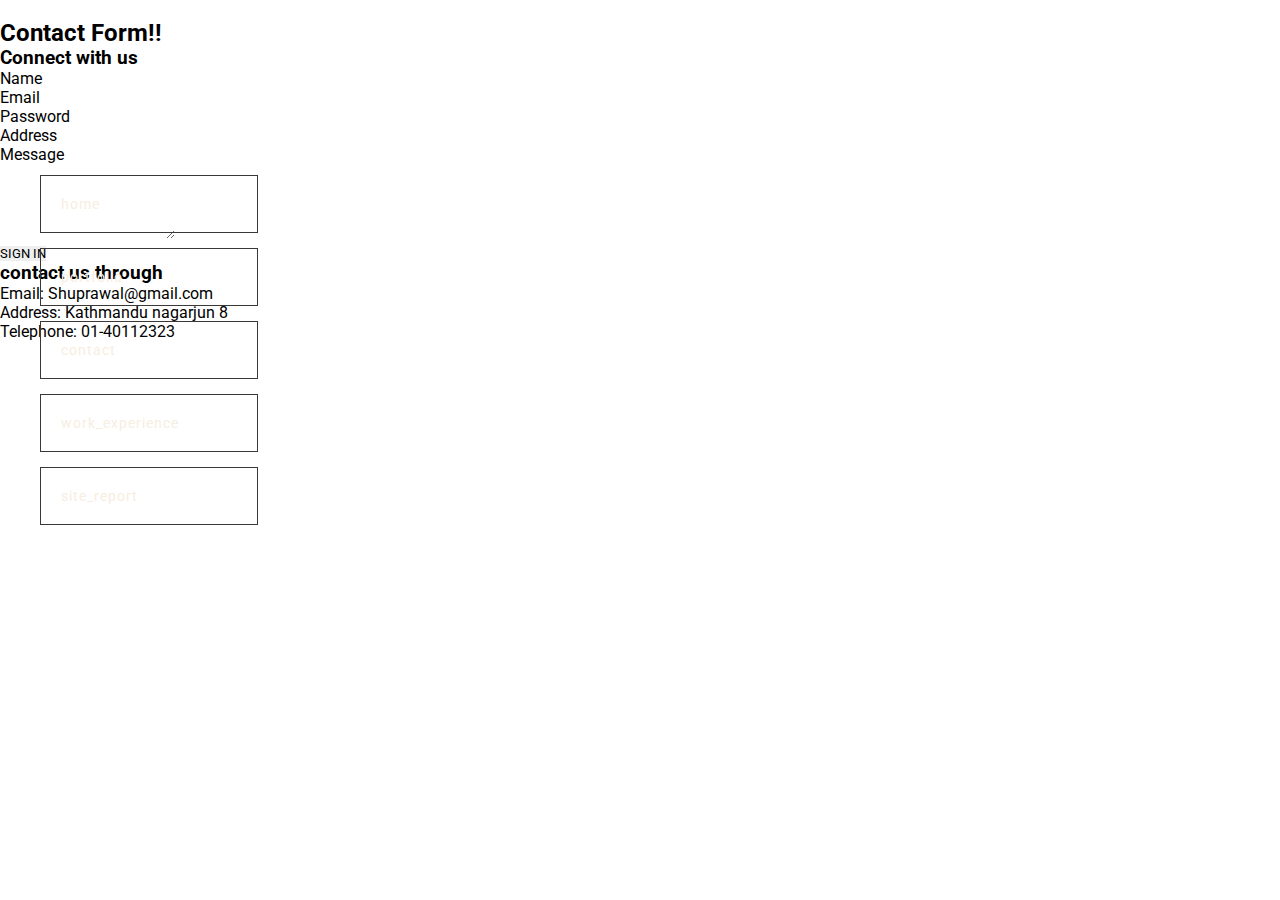
==== contact.html @ 45b8be06 "contact.html" ====
<!DOCTYPE html>
<html lang="en">
<head>
    
    <title>contact</title>
    
    <link rel="stylesheet" href="./index.css">
    <link rel="stylesheet" href="./contact.css">
    <link href="https://fonts.googleapis.com/css2?family=Roboto:wght@300;400;700&display=swap" rel="stylesheet">
   
</head>
<body>
    <img src="./bag-contract.jpg" alt="">
<div class="intp">
    <input type="checkbox" id="toggle"> 
<div class="nav">   
    <label class="nr-tr" for="toggle"> 
        <span class="bar"></span>
        <span class="bar"></span>
        <span class="bar"></span>
    </label>       
   
    <div class="main">
        <div class="menu">
            <ul>
                <li><a href="./index.html">home</a></li>
                <li><a href="./portfolio.html">portfolio</a></li>
                <li><a href="./contact.html">contact</a></li>
                <li><a href="./workexperience.html">work_experience</a></li>
                <li><a href="./sitereport.html">site_report</a></li>
            </ul>
        </div >    
        
    </div>
 </div>
</div>
    
    <div class="bo1x-">
        <h2>Contact <span>Form!!</span> <br></h2>
        <div class="contact">
            <div class="leftside">
                <h3>Connect with us</h3>
                <form>
                    <ul >
                        <li class="data"> <label>Name</label>
                         <input type="text">   
                        </li>
                    
                        <li class="data"> <label>Email</label>
                         <input type="email">   
                        </li>
                    </ul>
                    <ul>
                        <li class="data"> <label>Password</label>
                         <input type="password">   
                        </li>
                    
                        <li class="data"> <label>Address</label>
                         <input type="text">   
                        </li>
                        
                    </ul>
                    <li>
                        <label>Message</label><br>
                        <textarea class="area" rows="5px"></textarea>
                    </li>
                    <button type="submit">SIGN IN</button>
                </form>
            </div>
            <div class="rightside">
                <h3>contact us through</h3>
                    <ul>
                        <li><a>Email: Shuprawal@gmail.com</a></li>
                        <li><a> Address: Kathmandu nagarjun 8</a></li>
                        <li><a>Telephone: 01-40112323</a></li>
                        
                    </ul>
    
            </div>
        </div>
    </div>
</body>
</html>
---- index.css ----
*{
    padding: 0px;
    margin: 0px;
    font-family: 'Roboto', sans-serif;
    outline: 0;
    border: 0;
    cursor: pointer;
}  


body .bag{
    overflow-x: hidden;
    overflow-y: hidden;
    
}
.body1- img{
    position: absolute;
    top: 0;
    height: 160px;
    width: 120px;
}
body .fox{
    height: 100vh;
    width: 100%;   
}
.nav1- .tom{
    position: absolute;
    top: 0;
    height: 160px;
    width: 100%;
}
.logo{
    position:absolute;
    top: 15px;
    padding-left: 30px;
   padding-top: 70px;
   
}
.logo img{
   position:absolute;
   top: 8px;
   height: 100px;
   width: 100px;
}
.logo h1{
    margin-top: 35px;
    color: #f3f7f4;
}
.logo h1 span{
    color: #4cea83;
} 

.menu ul{
    list-style: none;
    padding-top: 20px;
}


.menu{
    top: 0;
    width: 17%;
    background-color: linear-gradient(to top, rgba(0,0,0,0.8)50%,rgba(0,0,0,0.8)50%);
    padding-top: 140px;
    left: 40px;
    position: absolute;
}

.menu ul{
    list-style: none;
    padding-top: 20px;
}
 .menu ul li a{

    text-decoration: none;
    color: rgb(247, 237, 224);
    font-size: 14px;
    letter-spacing: 1px ;
    margin-top: 15px;
    text-align: center;
    display:list-item;
    padding: 20px;
    border: 1px solid rgb(59, 56, 56);
    transition: 0.4s ease-in-out;
    padding-right: 180px;
}
.menu ul li a:hover{
    background-color: rgb(249, 13, 13);
    letter-spacing:2px;
    font-weight: bolder;
    text-transform: uppercase;
    color: #11151f;
}

.body1- h2{
    font-family: 'Courier New', Courier, monospace;
    font-size: 35px;
    padding-left: 40px;
    margin-top: 150px;
    margin-left: 350px;
    padding: 20px;
    color: rgb(198, 224, 241);
    text-align: end;
    padding-right: 10px;
    position: absolute;
    top: 0;
    right: 100px;

}
.body1- h2 span{
    
    color: rgb(74, 227, 227);
    font-size: 90px;
    font-family: 'Algerian';
    animation: clr1- 13s ease-in normal both;
}
.body1- p{
    font-style: normal;
    font-size: 30px;
    color: #a6d4b6;
    font-family: 'Times New Roman', Times, serif;
    animation: tr1- 3s ease-in-out 0.5s 1 normal both;
    position: absolute;
    top: 70%;
}
 

@keyframes   tr1-{
    from {
        transform: translateX(300px);
    }
    to{
        transform:translateX(740px);
    }
}
@keyframes clr1-{
    0%{}
    30%{
        color: white;
    }
    60%{
        color: rgb(227, 130, 130);
    }
    90%{
        color: #3b57e3;
    }
    100%{}
}
 
@media (max-width: 840px) {
    .nav1- .tom{
        position: absolute;
        top: 0;
        height: 150px;
        width: 100%;
    }
    .logo{
        position:absolute;
        top: 15px;
        padding-left: 30px;
       padding-top: 70px;
       
    }
    .logo img{
       position:absolute;
       top: 15px;
       height: 70px;
       width: 70px;
    }
    .logo h1{
        margin-top: 10px;
        color: #f3f7f4;
        font-size: 16px;
        
    }
    .logo h1 span{
        color: #4cea83;
    }    
    .menu ul{
        list-style: none;
        padding-top: 10px;
        margin-left: -28px;
    }
     .menu ul li a{
    
        text-decoration: none;
        color: rgb(247, 237, 224);
        font-size: 14px;
        margin-top: 15px;
        display:list-item;
        padding: 20px;
        margin-left: -10px;
        border: 1px solid rgb(59, 56, 56);
        transition: 0.4s ease-in-out;
        padding-right: 150px;
    }
    .menu ul li a:hover{
        background-color: rgb(249, 13, 13);
                  
        
        text-transform: uppercase;
        color: #11151f;
    }
    
    .body1- h2{
        font-family: 'Courier New', Courier, monospace;
        font-size: 30px;
        padding-left: 40px;
        margin-top: 150px;
        margin-left: 350px;
        padding: 20px;
        color: rgb(198, 224, 241);
        text-align: end;
        padding-right: 10px;
        position: absolute;
        top: 0;
        right: 100px;
    
    }
    .body1- h2 span{
        
        color: rgb(74, 227, 227);
        font-size: 70px;
        font-family: 'Algerian';
        animation: clr1- 13s ease-in normal both;
    }
    .body1- p{
        font-style: normal;
        font-size: 30px;
        color: #a6d4b6;
        font-family: 'Times New Roman', Times, serif;
        animation: tr1- 3s ease-in-out 0.5s 1 normal both;
        position: absolute;
        top: 70%;
    }
       

}


@media (max-width: 675px) {
    body .bag{
        overflow-x: hidden;
        overflow-y: hidden;    
    }
    .menu ul {
        display: grid;
        position: absolute;
        border: none;
        width: 350px;
        background: #20293e;
        top: 170px;
        border: 1px solid #4cea83;
        transform: translateX(-200%);
        z-index: 10;
        transition: .2s;
        height: 60vh;   
    }
    .menu ul li {
        padding-left: 15px;
        
    }
    .menu ul li a{
        border: none;
        font-size: 13px;
    letter-spacing: 0px ;
    padding-right: 0px;
    padding: 10px;
    margin: 5px;
    
    }
    .menu ul li a:hover{
        background-color: rgb(249, 13, 13);
        letter-spacing:2px;
        font-weight: bolder;
        text-transform: uppercase;
        color: #033012;
    }
    .body1- h2{
        font-family: 'Courier New', Courier, monospace;
        font-size: 20px;
        padding-left: 20px;
        margin-top: 100px;
        margin-left: 300px;
        padding: 10px;
        color: rgb(198, 224, 241);
        text-align: end;
        padding-right: 10px;
        position: absolute;
        top: 0;
        right: 50px;
    
    }

    .nav .nr-tr {
        display: grid !important;

    }
    .body1- h2 span{
    
        color: rgb(74, 227, 227);
        font-size: 60px;
        font-family: 'Algerian';
        animation: clr1- 13s ease-in normal both;
    }
    .nav1- .tom{
        position: absolute;
        top: 0;
        height: 110px;
        width: 100%;
    }

    .logo{
        position:absolute;
        top: 15px;
        padding-left: 30px;
       padding-top: 70px;
       
    }
    .logo img{
       position:absolute;
       top: 10px;
       height: 50px;
       width: 50px;
    }
    .logo h1{
        margin-top: 0px;
        color: #f3f7f4;
        font-size: 16px;
        
    }
    .logo h1 span{
        color: #4cea83;
    } 
    
}

.nav .nr-tr {
    display: none;
    height: min-content;
    margin: 18px -10px 0 0;
    cursor: pointer;
    position: absolute;
    top: 20%;
    left: 20px;
    z-index: 10;
}

.nav .nr-tr .bar {
    width: 34px;
    height: 6px;   
    margin-bottom: 8px;   
    background:#4cea83;
    
    border-radius: 10%;
    transition: .2s;
    z-index: 10;
}

.intp input {
    display: none;     
}

.intp input:checked ~ .nav .nr-tr {
    margin-top: 35px;
}
.intp input:checked ~ .nav ul {
    transform: translateY(0);
}


.intp input:checked ~ .nav .nr-tr .bar:nth-child(2) {
    display: none;
}
.intp input:checked ~ .nav .nr-tr .bar:nth-child(1) {
    position: absolute;
    transform: rotate(45deg);
}

.intp input:checked ~ .nav .nr-tr .bar:nth-child(3) {
    transform: rotate(-45deg);
}
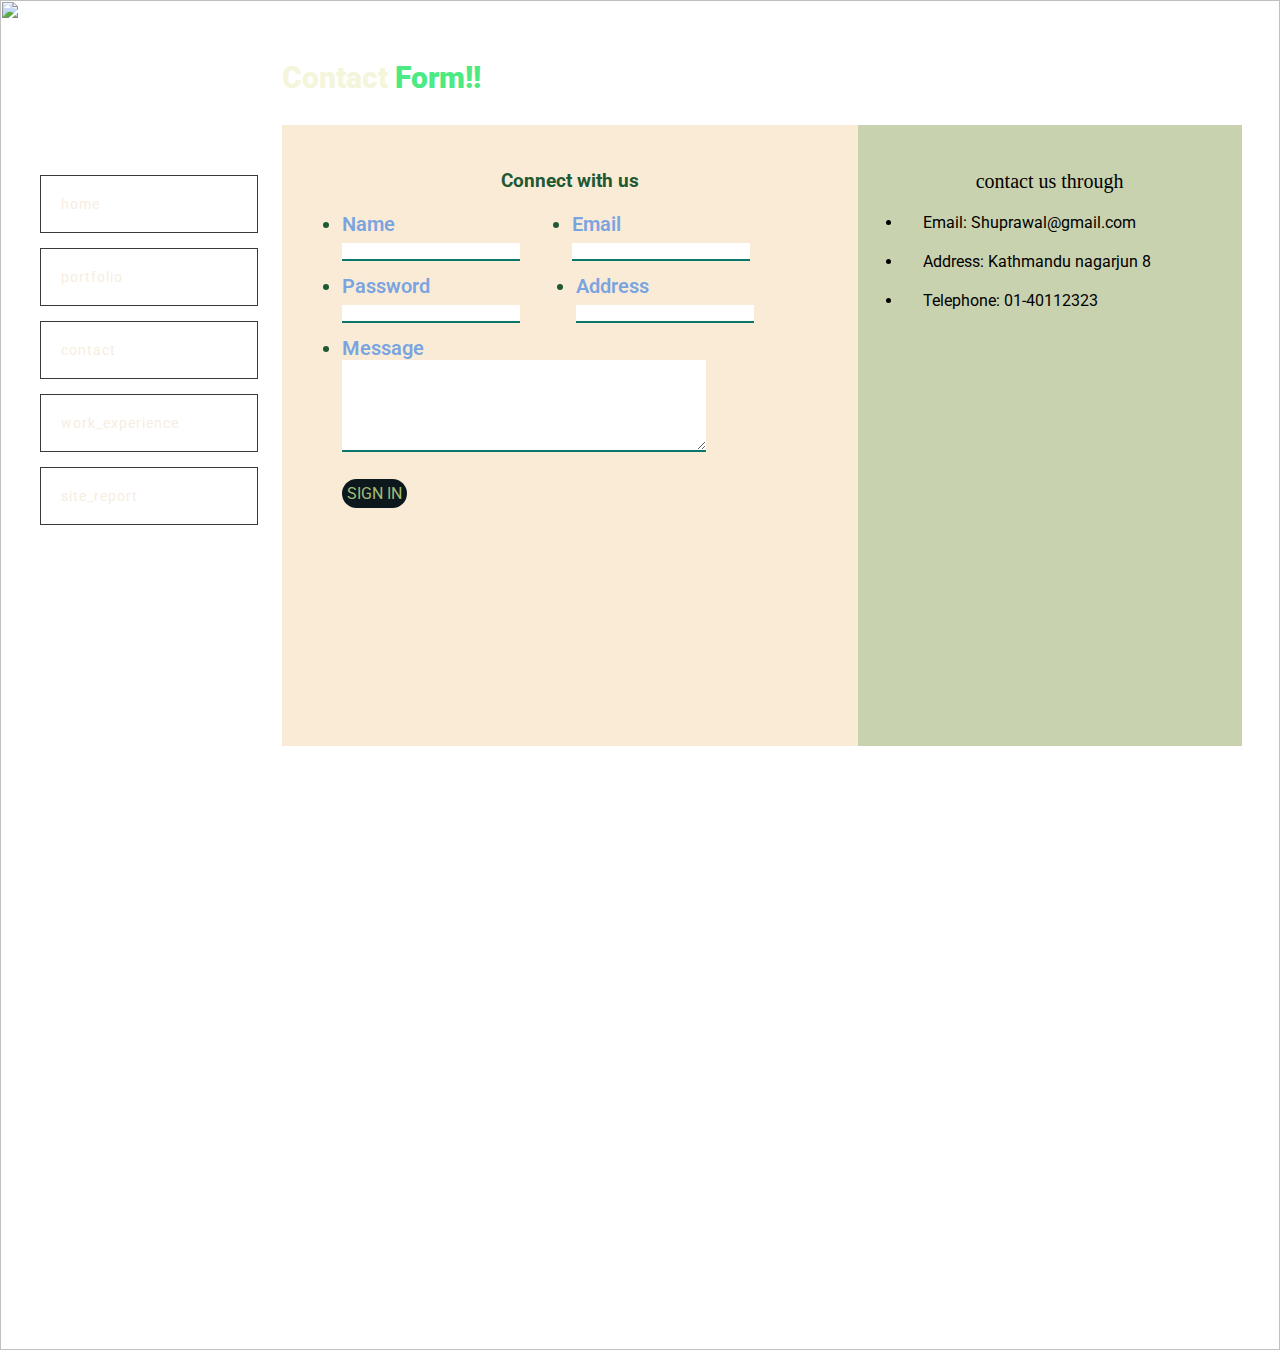
==== commit dcbaaa4f: "contact" ====
--- a/contact.html
+++ b/contact.html
@@ -1,75 +1,92 @@
 <!DOCTYPE html>
-<html lang="en">
+
 <head>
     
-    <title>contact</title>
+    <title>Contact</title>
     
-    <link rel="stylesheet" href="./index.css">
-    <link rel="stylesheet" href="./contact.css">
+    <!--linking with style.css-->
+    <link rel="stylesheet" href="./style.css">
+    <!--linking wit google fonts-->
     <link href="https://fonts.googleapis.com/css2?family=Roboto:wght@300;400;700&display=swap" rel="stylesheet">
    
 </head>
 <body>
-    <img src="./bag-contract.jpg" alt="">
+    <div class="bcg">
+      <!--inserting baground image-->
+        <img src="./bag-contract.jpg" alt="">
+    </div>
+<!--start to create hamburger icon-->
 <div class="intp">
+    <!--Designing the icon for hamburger-->
     <input type="checkbox" id="toggle"> 
-<div class="nav">   
-    <label class="nr-tr" for="toggle"> 
-        <span class="bar"></span>
-        <span class="bar"></span>
-        <span class="bar"></span>
-    </label>       
-   
-    <div class="main">
-        <div class="menu">
-            <ul>
-                <li><a href="./index.html">home</a></li>
-                <li><a href="./portfolio.html">portfolio</a></li>
-                <li><a href="./contact.html">contact</a></li>
-                <li><a href="./workexperience.html">work_experience</a></li>
-                <li><a href="./sitereport.html">site_report</a></li>
-            </ul>
-        </div >    
-        
+    <!--creating three lines-->
+    <div class="nav1-">   
+        <label class="nr-tr" for="toggle">
+            <!--first one--> 
+            <span class="bar"></span>
+            <!--second one-->
+            <span class="bar"></span>
+            <!--third one-->
+            <span class="bar"></span>
+        </label>       
+    
+         <!--designing navbar-->
+<div class="main">
+    <div class="menu">
+        <ul><!--designing icons for navbar-->
+                    <li><a href="./index.html">home</a></li>
+                    <li><a href="./portfolio.html">portfolio</a></li>
+                    <li><a href="./contact.html">contact</a></li>
+                    <li><a href="./workexperience.html">work_experience</a></li>
+                    <li><a href="./sitereport.html">site_report</a></li>
+                </ul>
+            </div >    
+            
+        </div>
     </div>
- </div>
 </div>
-    
+
+</div>    
     <div class="bo1x-">
+        <!--headding-->
         <h2>Contact <span>Form!!</span> <br></h2>
-        <div class="contact">
-            <div class="leftside">
+        <div class="contac1t-">
+            <div class="leftsi1de-">
                 <h3>Connect with us</h3>
+                <!--signup form-->
                 <form>
-                    <ul >
-                        <li class="data"> <label>Name</label>
+                    <ul class="fr1m">
+                        <li class="data"> <!--box to insert name--><label>Name</label>
                          <input type="text">   
                         </li>
                     
-                        <li class="data"> <label>Email</label>
+                        <li class="data"><!--inserting email--> <label>Email</label>
                          <input type="email">   
                         </li>
                     </ul>
-                    <ul>
-                        <li class="data"> <label>Password</label>
+                    <ul class="fr1m">
+                        <li class="data"> <!--inserting password--><label>Password</label>
                          <input type="password">   
                         </li>
                     
-                        <li class="data"> <label>Address</label>
+                        <li class="data"><!--table for address--> <label>Address</label>
                          <input type="text">   
                         </li>
                         
                     </ul>
-                    <li>
+                    <ul><li>
                         <label>Message</label><br>
-                        <textarea class="area" rows="5px"></textarea>
-                    </li>
+                        <!--message box-->
+                        <textarea class="area" rows="6"></textarea>
+                    </li></ul>
+                    <!--submit button-->
                     <button type="submit">SIGN IN</button>
                 </form>
             </div>
-            <div class="rightside">
+            <!--column of rightside-->
+            <div class="rightsi1de-">
                 <h3>contact us through</h3>
-                    <ul>
+                    <ul> <!--designer's information-->
                         <li><a>Email: Shuprawal@gmail.com</a></li>
                         <li><a> Address: Kathmandu nagarjun 8</a></li>
                         <li><a>Telephone: 01-40112323</a></li>
--- a/style.css
+++ b/style.css
@@ -0,0 +1,1114 @@
+/*CSS of index.html */
+*{
+    padding: 0px;
+    margin: 0px;
+    font-family: 'Roboto', sans-serif;
+    outline: 0;
+    border: 0;
+    cursor: pointer;
+}  
+/* hiding overflow from baground*/
+ .bag{
+    overflow-x: hidden;
+    overflow-y: hidden;
+    
+}
+/* inserting image */
+.body1- img{
+    position: absolute;
+    top: 0;
+    height: 160px;
+    width: 120px;
+}
+body .fox{
+    /* image for bacground*/
+    height: 100vh;
+    width: 100%;   
+}
+.nav1- .tom{
+    position: absolute;
+    top: 0;
+    height: 160px;
+    width: 100%;
+}
+.logo{
+    /* making logo*/
+    position: absolute;
+    top: 15px;
+    padding-left: 30px;
+   padding-top: 70px;
+   
+}
+.logo img{
+    /*inserting image for logo */
+   position:absolute;
+   top: 8px;
+   height: 100px;
+   width: 100px;
+}
+.logo h1{
+    margin-top: 35px;
+    color: #f3f7f4;
+}
+.logo h1 span{
+    /*changing color of fonts in logo */
+    color: #4cea83;
+} 
+/*creating navbar*/
+.menu{
+    top: 0;
+    width: 17%;
+    padding-top: 140px;
+    left: 40px;
+    position: absolute;
+    z-index: 9;
+}
+
+.menu ul{   
+    /*listing in navbar*/
+    list-style: none;
+    padding-top: 20px;
+    list-style: none;
+    padding-top: 20px;
+}
+ .menu ul li a{
+/*designing icons in navbar*/
+    text-decoration: none;
+    color: rgb(247, 237, 224);
+    font-size: 14px;
+    letter-spacing: 1px ;
+    margin-top: 15px;
+    text-align: center;
+    display:list-item;
+    padding: 20px;
+    border: 1px solid rgb(59, 56, 56);
+    transition: 0.4s ease-in-out;
+    padding-right: 180px;
+}
+.menu ul li a:hover{
+    /* creating hover effect in navbar*/
+    background-color: rgb(249, 13, 13);
+    letter-spacing:2px;
+    font-weight: bolder;
+    text-transform: uppercase;
+    color: #11151f;
+}
+
+.body1- h2{
+    /*creating body*/
+    font-family: 'Courier New', Courier, monospace;
+    font-size: 35px;
+    padding-left: 40px;
+    margin-top: 150px;
+    margin-left: 350px;
+    padding: 20px;
+    color: rgb(198, 224, 241);
+    text-align: end;
+    padding-right: 10px;
+    position: absolute;
+    top: 0;
+    right: 100px;
+
+}
+.body1- h2 span{
+    /*animation in body*/
+    color: rgb(74, 227, 227);
+    font-size: 90px;
+    font-family: 'Algerian';
+    animation: clr1- 13s ease-in normal both;
+}
+.body1- p{
+    font-style: normal;
+    font-size: 30px;
+    color: #a6d4b6;
+    font-family: 'Times New Roman', Times, serif;
+    animation: tr1- 3s ease-in-out 0.5s 1 normal both;
+    position: absolute;
+    top: 70%;
+    left: 65%;
+}
+ 
+
+
+
+@keyframes clr1-{
+/* tag for animation in body*/
+    0%{}
+    30%{
+        color: white;
+    }
+    60%{
+        color: rgb(227, 130, 130);
+    }
+    90%{
+        color: #3b57e3;
+    }
+    100%{}
+}
+ 
+@media (max-width: 840px) {
+    /*making webpage responsibe in width 840px*/
+    .nav1- .tom{
+        /*decreasing size of navbar*/
+        position: absolute;
+        top: 0;
+        height: 150px;
+        width: 100%;
+    }
+    .logo{
+        /*decreasing size of logo*/
+        position:absolute;
+        top: 15px;
+        padding-left: 30px;
+       padding-top: 70px;
+       
+    }
+    .logo img{
+       position:absolute;
+       top: 15px;
+       height: 70px;
+       width: 70px;
+    }
+    .logo h1{
+        margin-top: 10px;
+        color: #f3f7f4;
+        font-size: 16px;
+        
+    }
+    .logo h1 span{
+        color: #4cea83;
+    }    
+    .menu ul{
+        /*decreasing the space in navbar*/
+        list-style: none;
+        padding-top: 10px;
+        margin-left: -28px;
+    }
+     .menu ul li a{
+    /* decreasing the size of icon*/
+        text-decoration: none;
+        color: rgb(247, 237, 224);
+        font-size: 14px;
+        margin-top: 15px;
+        display:list-item;
+        padding: 20px;
+        margin-left: -10px;
+        border: 1px solid rgb(59, 56, 56);
+        transition: 0.4s ease-in-out;
+        padding-right: 150px;
+    }
+    .menu ul li a:hover{
+        background-color: rgb(249, 13, 13);
+        text-transform: uppercase;
+        color: #11151f;
+    }
+    
+    .body1- h2{
+        /*decreasing the size of body*/
+        font-family: 'Courier New', Courier, monospace;
+        font-size: 30px;
+        padding-left: 40px;
+        margin-top: 150px;
+        margin-left: 350px;
+        padding: 20px;
+        color: rgb(198, 224, 241);
+        text-align: end;
+        padding-right: 10px;
+        position: absolute;
+        top: 0;
+        right: 100px;
+    
+    }
+    .body1- h2 span{
+        
+        color: rgb(74, 227, 227);
+        font-size: 70px;
+        font-family: 'Algerian';
+        animation: clr1- 13s ease-in normal both;
+    }
+    .body1- p{
+        font-style: normal;
+        font-size: 30px;
+        color: #a6d4b6;
+        font-family: 'Times New Roman', Times, serif;
+        animation: tr1- 3s ease-in-out 0.5s 1 normal both;
+        position: absolute;
+        top: 70%;
+    }
+       
+
+}
+
+
+@media (max-width: 675px) {
+    /*making website resonsive for max width 675px*/
+    body .bag{
+        overflow-x: hidden;
+        overflow-y: hidden;    
+    }
+    .menu ul {
+        /*listing item according to hamburger*/
+        display: grid;
+        position: absolute;
+        border: none;
+        width: 350px;
+        background: #20293e;/*bacground of icons*/
+        top: 170px;
+        border: 1px solid #4cea83;/*designing border*/
+        transform: translateX(-200%);
+        z-index: 10;
+        transition: .2s;/*transiction time*/
+        height: 60vh;   
+    }
+    .menu ul li {
+        padding-left: 15px;
+        /*decreasing the padding*/
+    }
+    .menu ul li a{
+        border: none;
+        font-size: 13px;/*decreasing the size of fonts*/
+        letter-spacing: 0px;
+        padding-right: 0px;
+        /*removing letter space and padding right*/
+        padding: 10px;
+        margin: 5px;
+    
+    }
+    .menu ul li a:hover{
+        background-color: rgb(249, 13, 13);
+        letter-spacing:2px;
+        font-weight: bolder;
+        text-transform: uppercase;
+        color: #033012;
+    }
+    .body1- h2{
+        font-family: 'Courier New', Courier, monospace;
+        font-size: 20px;
+        padding-left: 20px;
+        margin-top: 100px;
+        margin-left: 300px;
+        padding: 10px;
+        color: rgb(198, 224, 241);
+        text-align: end;
+        padding-right: 10px;
+        position: absolute;
+        top: 0;
+        right: 50px;
+    
+    }
+
+    .nav1- .nr-tr {
+        /*showing hamburger*/
+        display: grid !important;
+
+    }
+    .body1- h2 span{
+    
+        color: rgb(74, 227, 227);
+        font-size: 60px;
+        font-family: 'Algerian';
+        animation: clr1- 13s ease-in normal both;
+    }
+    .nav1- .tom{
+        position: absolute;
+        top: 0;
+        height: 110px;
+        width: 100%;
+    }
+
+    .logo{
+        position:absolute;
+        top: 15px;
+        padding-left: 30px;
+       padding-top: 70px;
+       
+    }
+    .logo img{
+       position:absolute;
+       top: 10px;
+       height: 50px;
+       width: 50px;
+    }
+    .logo h1{
+        margin-top: 0px;
+        color: #f3f7f4;
+        font-size: 16px;
+        
+    }
+    .logo h1 span{
+        color: #4cea83;
+    } 
+    
+}
+
+.nav1- .nr-tr {
+    /*designing hamburger*/
+    display: none;
+    height: min-content;
+    margin: 18px -10px 0 0;/*creating margin*/
+    cursor: pointer;
+    position: absolute;
+    top: 20%;/*Positioning the hamburger*/
+    left: 20px;
+    z-index: 10;
+}
+
+.nav1- .nr-tr .bar {
+    width: 34px;
+    height: 6px;/*designing hambuger's size*/   
+    margin-bottom: 8px;   
+    background:#4cea83;    
+    border-radius: 10%;
+    transition: .2s;/*animation in hamburger*/
+    z-index: 10;
+}
+
+.intp input {
+    /*hiding hamburger in normal display*/
+    display: none;     
+}
+
+.intp input:checked ~ .nav1- .nr-tr {
+    /*margin in top*/
+    margin-top: 35px;
+}
+.intp input:checked ~ .nav1- ul {
+    transform: translateY(0);
+}
+
+
+.intp input:checked ~ .nav1- .nr-tr .bar:nth-child(2) {
+    /*making animation of hamburger i*/
+    display: none;
+}
+.intp input:checked ~ .nav1- .nr-tr .bar:nth-child(1) {
+    /*rotating the line of hamburger in 45 degree*/
+    position: absolute;
+    transform: rotate(45deg);
+}
+
+.intp input:checked ~ .nav1- .nr-tr .bar:nth-child(3) {
+    /*rotating the line of hamburger in -45degree*/
+    transform: rotate(-45deg);
+}
+
+/*contact*/
+
+
+.bcg img{
+    height: 150vh;
+    width: 100%;
+}
+
+.bo1x-{
+    /* positioning the page*/
+    position: absolute;
+    top: 0%;
+    left: 22%;
+    width: 75%;
+    margin-top: 60px;  
+    
+}
+.bo1x- h2{
+    /*headding of the page*/
+    color: beige;
+    font-weight: 900;
+    font-size: 30px;
+    margin-bottom: 30px;
+    
+}
+.bo1x- h2 span{
+    color: #4cea83;
+}
+.contac1t-{
+    /*signup form*/
+    background-color: antiquewhite;
+    display: flex;
+    height: 69vh;
+}
+.leftsi1de-{
+    /*positioning signup form*/
+    flex-basis: 60%;
+    padding: 45px 60px;
+    color: #1e5933;
+}
+.leftsi1de- h3{
+    
+    margin-bottom: 20px;
+    text-align: center;
+}
+.leftsi1de- form .fr1m {
+    display: flex;
+}
+.leftsi1de- form ul li{
+    font-size: 20px;
+    margin-bottom: 13px;
+}
+.leftsi1de- input {
+    /*positioning the box*/
+    border: none;
+    outline: none;
+    border-bottom: 2px solid #0a766a;
+    box-sizing: border-box;
+    font-size: 14px;
+    font-family: 'Times New Roman', Times, serif;
+    }
+.leftsi1de- .area{
+
+    border: none;
+    outline: none;
+    border-bottom: 2px solid #0a766a;
+    box-sizing: border-box;
+    width: 80%;
+   } 
+.leftsi1de- button{
+    /*submmit button*/
+     color:  rgb(163, 188, 118);
+     font-size: 16px;
+     
+     background-color: #0d181c;
+    padding: 5px;
+    border-radius: 30px;
+     margin-top: 9px;
+ }  
+ .leftsi1de- button:hover{
+    /*hover effect in submmit button*/
+    background-color: #4cea83;
+    color: rgb(32, 30, 29);
+ }
+ .leftsi1de- label{
+    color: #367fe6ab;
+    font-weight: 600;
+ }
+ .rightsi1de-{
+    /*designer's information*/
+    background-color: rgba(139, 179, 124, 0.445);
+    flex-basis: 40%;
+    padding: 45px;
+}
+
+.rightsi1de- h3{
+    text-align: center;
+    margin-bottom: 20px;
+    font: 20px bolder;   
+}
+.rightsi1de- ul li{
+    /*listing information of designer*/
+    margin-bottom: 20px
+}
+.rightsi1de- a{
+padding: 20px;
+margin-bottom: 20px;
+}
+ 
+
+@media (max-width: 1111px){
+/*making responsive*/
+    .contac1t-{
+        background-color: antiquewhite;
+        display: block;
+        height: 117vh;
+    }
+    .rightsi1de-{
+        background: #ade127fb;
+        background-color: rgba(139, 179, 124, 0.445);
+        
+        padding: 45px;
+    }
+}
+
+
+
+/*  portfolio */
+*{
+    box-sizing: border-box;
+} 
+.bpg1-{
+    /*bacground*/
+    height: 450vh;
+    width: 100%;
+}
+.whlo1{
+   display: flex;
+}
+.topi- h1{
+    /*page headding*/
+   position: absolute;
+   top: 40px;
+   left: 50px;
+   color: #4cea83;  
+}
+.cont1- {
+    /*positioning the first image*/
+    width: 300px;
+    height: 234px;
+    transform: translate(-50%,-50%);
+    box-shadow: 0 10px 20px rgb(38, 37, 37);
+    position: absolute;
+    top: 50%;
+    left: 36%;
+    display: flex;
+    margin-right: 20px;
+    border-top:2px solid #4cea83;
+    border-left:2px solid #4cea83 ;
+   }
+ .cont1- img{
+    /*image*/
+    height: 100%;
+    width: 100%;
+ } 
+ .ovl-{
+    position: absolute;
+    top: 0;
+    left: 0;
+    /*animation in first image*/
+    right: 0;
+    bottom: 0;
+    opacity: 0;
+    transition: opacity 0.4s ease-in-out;
+    cursor: pointer;
+    background: black;
+    
+ }
+ .tet1-{
+    position: absolute;
+    top: 50%;
+    left: 50%;
+    /*text in first image*/
+    transform: translate(-50%,-50%);
+    font-size: 30px;
+    font-family: fantasy;
+    font-style: inherit;
+ }
+ .cont1-:hover .ovl-{
+    /*hover effect in first image*/
+    opacity: 0.8;
+    color: antiquewhite;  
+ }
+ .cont2- {
+    width: 270px;
+    height: 240px;
+    transform: translate(-50%,-50%);
+    box-shadow: 0 10px 20px rgb(38, 37, 37);
+    position: absolute;
+    top: 50%;
+    /*positioning second image*/
+    left: 59%;
+    display: flex;
+    border-right:2px solid #4cea83;
+    border-top:2px solid #4cea83 ;
+  }
+  .cont2- img{
+    height: 100%;
+    width: 100%;
+ } 
+ .tet2-{
+    position: absolute;
+    top: 50%;
+    left: 50%;
+    transform: translate(-50%,-50%);
+    font-size: 30px;
+    font-family: fantasy;
+    font-style: inherit;
+ }
+ .cont2-:hover .ovl-{
+    opacity: 0.8;
+    color: antiquewhite;
+ }
+
+ 
+ .cont3- {
+    width: 289px;
+    height: 254px;
+    
+    transform: translate(-50%,-50%);
+    box-shadow: 0 10px 20px rgb(38, 37, 37);
+    /*positioning third image*/
+    display: flex;
+    position: absolute;
+    top: 92%;
+    left: 455px;
+    right: 10px;
+    border-left:2px solid #4cea83;
+   border-bottom:2px solid #4cea83 ;
+  }
+  .cont3- img{
+    height: 100%;
+    width: 100%;
+ } 
+ .tet3-{
+    position: absolute;
+    top: 50%;
+    left: 50%;
+    transform: translate(-50%,-50%);
+    font-size: 30px;
+    font-family: fantasy;
+    font-style: inherit;
+ }
+ .cont3-:hover .ovl-{
+    opacity: 0.8;
+    color: antiquewhite;
+ }
+
+ .cont4- {
+    width: 273px;
+    height: 254px;
+
+    transform: translate(-50%,-50%);
+    box-shadow: 0 10px 20px rgb(38, 37, 37);
+    display: flex;
+    /*positioning forth image*/
+    position: absolute;
+    top: 92%;
+    left: 59%;
+    right: 30px;
+    border-right:2px solid #4cea83;
+    border-bottom:2px solid #4cea83 ;
+  }
+  .cont4- img{
+    height: 100%;
+    width: 100%;
+ } 
+ .tet4-{
+    position: absolute;
+    top: 50%;
+    left: 50%;
+    transform: translate(-50%,-50%);
+    font-size: 30px;
+    font-family: fantasy;
+    font-style: inherit;
+ }
+ .cont4-:hover .ovl-{
+    opacity: 0.8;
+    color: antiquewhite;
+ }
+
+ 
+ .cont5- {
+    width: 280px;
+    height: 300px;
+   /*positioning fifth image*/
+   display: flex;
+   position: absolute;
+   top: 59%;
+   left: 85%;
+   right: 30px;
+    transform: translate(-50%,-50%);
+    box-shadow: 0 10px 20px rgb(38, 37, 37);
+    
+    border-right:2px solid #4cea83;
+    border-bottom:2px solid #4cea83;
+    border-top: 2px solid rgb(198, 176, 137);
+   border-left: 2px solid rgb(198, 176, 137);
+  }
+  .cont5- img{
+    height: 100%;
+    width: 100%;
+ } 
+ .tet5-{
+   
+    transform: translate(-50%,-50%);
+    position: absolute;
+    top: 50%;
+    left: 50%;
+    font-size: 30px;
+    font-family: fantasy;
+    font-style: inherit;
+ }
+ .cont5-:hover .ovl-{
+    opacity: 0.8;
+    color: antiquewhite;
+ }
+
+ .lin1-{
+   height: 30px;
+   position: absolute;
+    top: 120vh;
+    width: 100%;
+ }
+ .lin1- hr{
+   display: block;
+   border-color: #4cea83;
+   
+ }
+ .cont6- {
+   width: 280px;
+   height: 70%;
+   
+   transform: translate(-50%,-50%);
+   box-shadow: 0 10px 20px rgb(38, 37, 37);
+   /*positioning sixth image*/
+   display: flex;
+   position: absolute;
+   top: 159%;
+   left: 85%;
+   right: 30px;
+   border-right:2px solid #4cea83;
+   border-bottom:2px solid #4cea83 ;
+   border-top: 2px solid rgb(198, 176, 137);
+   border-left: 2px solid rgb(198, 176, 137);
+ }
+ .cont6- img{
+    height: 100%;
+    width: 100%;
+ } 
+.tet6-{
+   position: absolute;
+   top: 50%;
+   left: 50%;
+   transform: translate(-50%,-50%);
+   font-size: 30px;
+   font-family: fantasy;
+   font-style: inherit;
+}
+.cont6-:hover .ovl-{
+   opacity: 0.8;
+   color: antiquewhite;
+}
+.abtme1-{
+   position: absolute;
+   top: 139%;
+   left: 50px;
+   color: antiquewhite;
+   
+   border: 4px solid #4cea83;
+   width: 60%;
+   
+}
+.abtme1- h1{
+   font-size: 35px;
+   padding: 10px;
+   padding-left: 20px;
+}
+.abtme1-sec{
+   font-size: 20px;
+   padding-left: 20px;
+   padding-bottom: 20px;
+}
+.abtme1-sec .hed-{
+   font-size: 25px;
+   font-weight: 400;
+   
+}
+.abtme1-sec .hed- span{
+   text-align: right;
+   color: whitesmoke;
+   font-size: larger;
+}
+@media (max-width: 675px) {
+
+
+   .whlo1{
+      display: block;
+   }
+
+   .cont1- {
+      width: 250px;
+      height: 250px;
+
+      transform: translate(-50%,-50%);
+      box-shadow: 0 10px 20px rgb(38, 37, 37);
+      position: absolute;
+      top: 50%;
+      left: 56%;
+      display: flex;
+      margin-right: 20px;
+      border-top:2px solid #4cea83;
+      border-left:2px solid #4cea83 ;
+     }
+     .cont2- {
+      width: 300px;
+      height: 300px;
+      transform: translate(-50%,-50%);
+      box-shadow: 0 10px 20px rgb(38, 37, 37);
+      display: flex;
+      position: absolute;
+      top: 100%;
+      left: 56%;
+      border-right:2px solid #4cea83;
+      border-top:2px solid #4cea83 ;
+    }
+    .cont3- {
+      width: 300px;
+      height: 300px;
+
+      transform: translate(-50%,-50%);
+      box-shadow: 0 10px 20px rgb(38, 37, 37);
+      position: absolute;
+      top: 150%;
+      left: 56%;
+      right: 10px;
+      display: flex;
+      border-left:2px solid #4cea83;
+     border-bottom:2px solid #4cea83 ;
+    }
+    .cont4- {
+      width: 300px;
+      height: 300px;
+
+      transform: translate(-50%,-50%);
+      box-shadow: 0 10px 20px rgb(38, 37, 37);
+      position: absolute;
+      top: 200%;
+      left: 56%;
+      right: 30px;
+      display: flex;
+      border-right:2px solid #4cea83;
+      border-bottom:2px solid #4cea83 ;
+    }
+    .cont5- {
+      width: 300px;
+      height: 300px;
+      
+      transform: translate(-50%,-50%);
+      box-shadow: 0 10px 20px rgb(38, 37, 37);
+      position: absolute;
+      top: 250%;
+      left: 56%;
+      right: 30px;
+      display: flex;
+      border-right:2px solid #4cea83;
+      border-bottom:2px solid #4cea83;
+      border-top: 2px solid rgb(198, 176, 137);
+     border-left: 2px solid rgb(198, 176, 137);
+    }
+    .abtme1-{
+      position: absolute;
+      top: 278%;
+      left: 56px;
+      color: antiquewhite;
+      padding-left:30px;
+      border-top: 4px solid #4cea83;
+      width: 80%;
+      background-color: #20293e;
+      
+   }
+
+   .cont6- {
+      width: 300px;
+      height: 350px;
+      right: 30px;
+      transform: translate(-50%,-50%);
+      box-shadow: 0 10px 20px rgb(38, 37, 37);
+      position: absolute;
+      top: 389%;
+      left: 55%;
+      display: flex;
+      border-right:2px solid #4cea83;
+      border-bottom:2px solid #4cea83 ;
+      border-top: 2px solid rgb(198, 176, 137);
+      border-left: 2px solid rgb(198, 176, 137);
+    }
+}
+
+/*work experience       */
+
+body .a-a img{
+    height: 250vh;
+    width: 100%;
+}
+.top1-{
+    position: absolute;
+    top: 7%;
+    left: 80px;
+    
+}
+.top1- h1{
+    color: aqua;
+    font-size: 45px;
+}
+.top1- span{
+    color: azure;
+}
+.emp1-{
+    position: absolute;
+    top: 20%;
+    left: 230px;
+    color: aliceblue;
+    margin: 30px; 
+    width: 77%;
+    background-color: rgb(30, 5, 70);
+}
+.emp1- .jb- {
+    height: 150px;
+    width: 350px;
+    position: absolute;
+    left: 62%;
+}
+.emp1- .sk {
+    height: 310px;
+    width: 595px;
+    position: absolute;
+    left: 30%;
+    top: 61%;
+}
+.emp1- .worexp1-{
+    margin-left: 30px;
+    margin-top: 50px;
+    font-size: 24px;
+    
+    font-weight: 800;
+    color: rgb(247, 241, 241);
+}
+.emp1- .worexp1- p{
+margin-left: 15px;
+}
+.emp1- .worexp1- h3{
+    
+    font-size: 50px;
+    margin-bottom: 5px;
+    color: rgb(217, 178, 106);
+}
+.emp1- .intn1- h3{
+    font-size: 50px;
+    margin-bottom: 5px;
+    color: rgb(217, 178, 106);
+}
+.emp1- .intn1- p{
+    margin-left: 15px;
+}
+.emp1- .intn1-{
+    margin-left: 30px;
+    margin-top: 20px;
+    font-size: 24px;
+    
+    font-weight: 800;
+    color: rgb(247, 241, 241);
+    
+}
+.emp1- .intn1- p span{
+    color: rgb(36, 172, 172);
+}
+.emp1- .skl1-{
+    margin-left: 30px;
+    margin-top: 20px;
+    font-size: 24px;
+    
+    font-weight: 800;
+    color: rgb(247, 241, 241);
+}
+.emp1- .skl1- h3{
+    font-size: 50px;
+    margin-bottom: 5px;
+    color: rgb(217, 178, 106);
+}
+.emp1- .skl1- ul{
+    margin-left: 15px;
+    list-style: none;
+}
+@media (max-width:675px){
+    .emp1-{
+        position: absolute;
+        top: 20%;
+        left: 60px;
+        color: aliceblue;
+        margin: 20px; 
+        width: 80%;
+        background-color: rgb(30, 5, 70);
+    }
+
+    .emp1- .jb- {
+        height: 150px;
+        width: 350px;
+        position: absolute;
+        left: 62%;
+        display: none;
+    }
+    .emp1- .sk {
+        height: 310px;
+        width: 595px;
+        position: absolute;
+        left: 30%;
+        top: 61%;
+        display: none;
+    }
+}
+
+
+
+
+
+
+
+/*sitereport*/
+.st1- img{
+    height: 400vh;
+    width: 100%;
+}
+.to1p-{
+ position: absolute;
+    top: 7%;
+    left: 80px;
+    background-color: #091f11;   
+}
+.to1p- h1{
+    color: aqua;
+    font-size: 45px;
+}
+.to1p- span{
+    color: azure;
+}
+.to1p- .fir1-{
+    color: #a6d4b6;
+    width: 900px;
+    margin-left: 190px;
+    font-size: 20px;
+    margin-right: 20px;
+    margin-top: 20px;
+    
+}
+.fir2-{
+    color: #a6d4b6; 
+    width: 900px;
+    margin-left: 190px;
+    font-size: 20px;
+    margin-right: 20px;
+}
+.ss4-{
+    width: 500px;
+    min-height: 450px;
+    margin-left: 190px;
+}
+.clr1ss-{
+    width: 1000px;
+    min-height: 450px;
+    margin-left: 10px;
+    display: flex;
+}
+.clr1ss- .ss2-{
+    margin-left:-25px;
+    width: 500px;
+
+}
+.clr1ss- .ss3-{
+    width: 500px;
+    margin-left: 120px;
+}
+.cl2ss-{
+    width: 600px;
+    min-height: 550px;
+    margin-left: 190px;   
+}
+.fir3-{
+    color: #a6d4b6; 
+    width: 900px;
+    margin-left: 190px;
+    font-size: 20px;
+    margin-right: 20px;
+                 
+}
+.end1-{
+    color: #a6d4b6; 
+    width: 900px;
+    margin-left: 190px;
+    font-size: 20px;
+    margin-right: 20px;
+}
+.end-1- {
+    margin-top: 20px;
+    color: #a6d4b6; 
+    width: 1000px;
+    margin-left: 10px;
+    font-size: 20px;
+    margin-right: 20px;
+}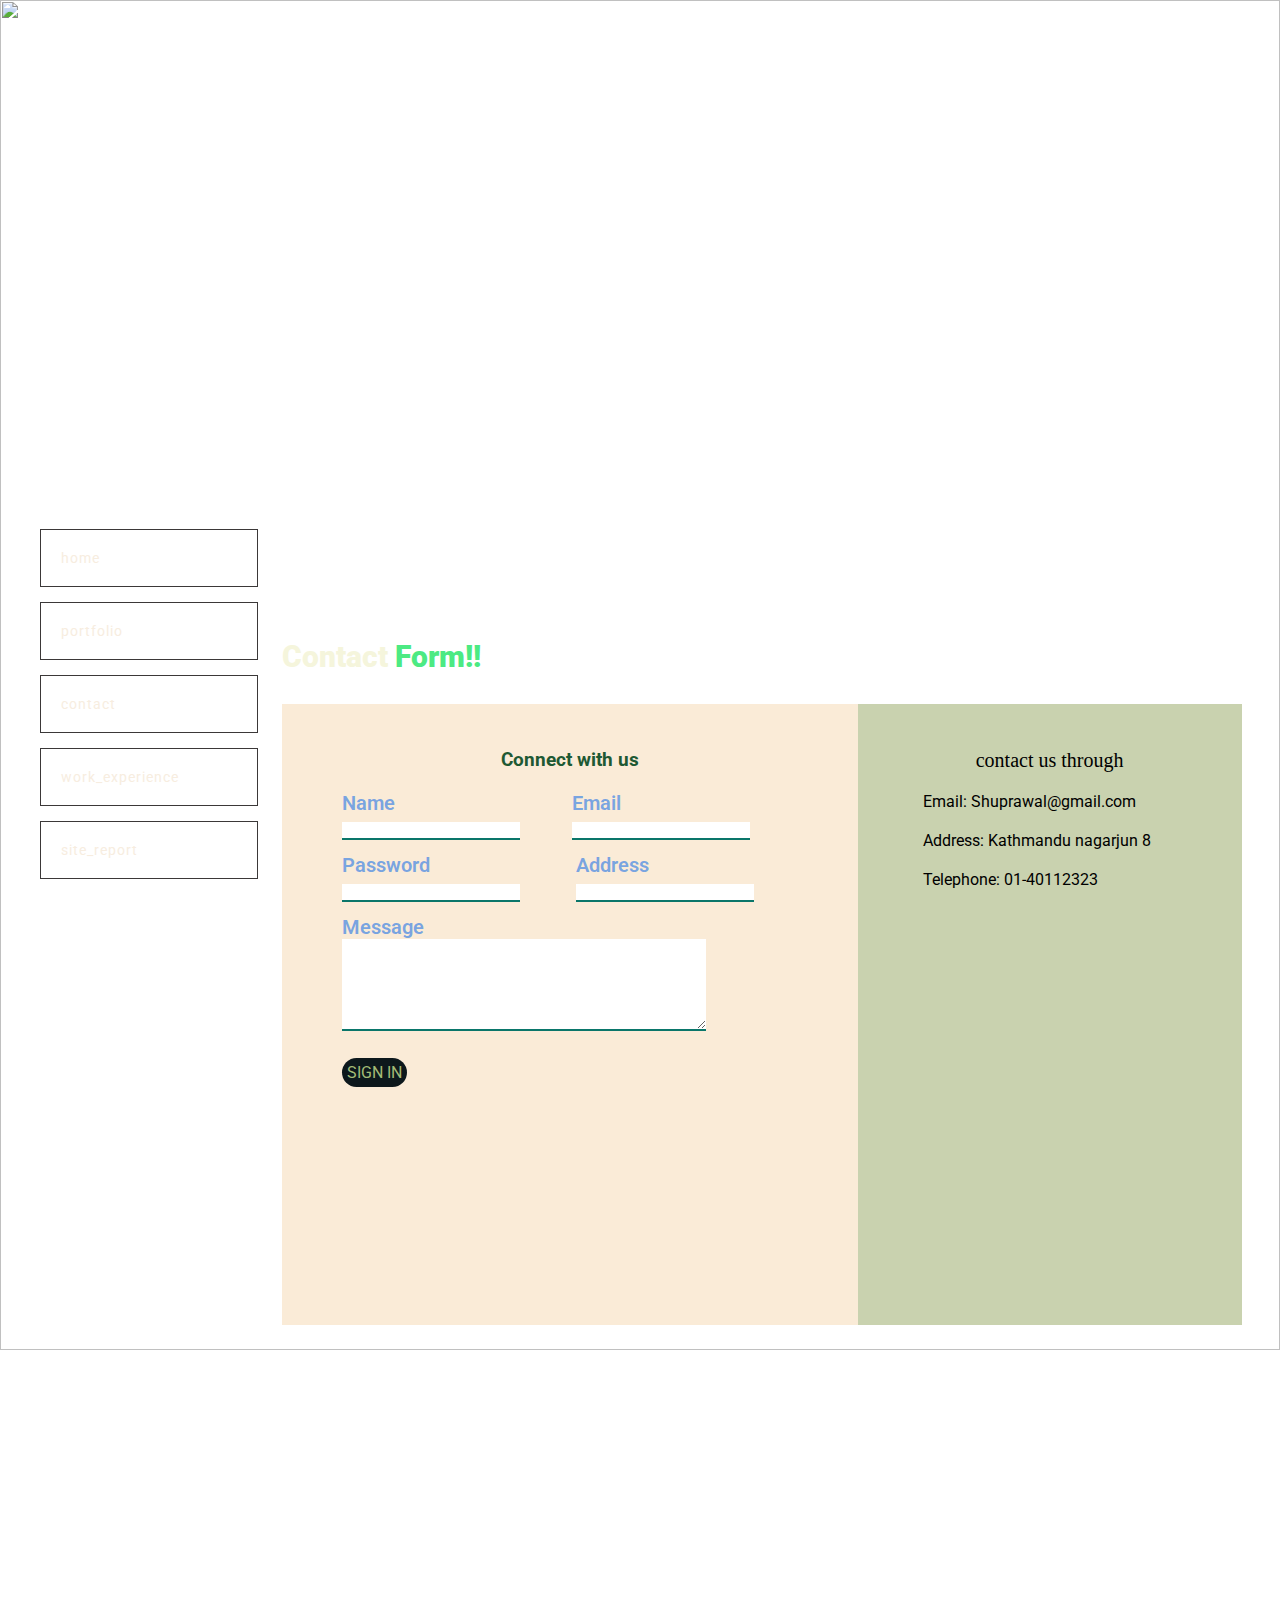
==== commit 400243f0: "contact" ====
--- a/contact.html
+++ b/contact.html
@@ -1,5 +1,5 @@
 <!DOCTYPE html>
-
+<html lang="en">
 <head>
     
     <title>Contact</title>
@@ -31,17 +31,19 @@
         </label>       
     
          <!--designing navbar-->
-<div class="main">
-    <div class="menu">
-        <ul><!--designing icons for navbar-->
-                    <li><a href="./index.html">home</a></li>
-                    <li><a href="./portfolio.html">portfolio</a></li>
-                    <li><a href="./contact.html">contact</a></li>
-                    <li><a href="./workexperience.html">work_experience</a></li>
-                    <li><a href="./sitereport.html">site_report</a></li>
-                </ul>
-            </div >    
-            
+<div class="ma1n">
+    <div class="main">
+        <div class="menu">
+            <ul><!--designing icons for navbar-->
+                        <li><a href="./index.html">home</a></li>
+                        <li><a href="./portfolio.html">portfolio</a></li>
+                        <li><a href="./contact.html">contact</a></li>
+                        <li><a href="./workexperience.html">work_experience</a></li>
+                        <li><a href="./sitereport.html">site_report</a></li>
+                    </ul>
+                </div >    
+                
+            </div>
         </div>
     </div>
 </div>
--- a/style.css
+++ b/style.css
@@ -6,6 +6,7 @@
     outline: 0;
     border: 0;
     cursor: pointer;
+    list-style: none;
 }  
 /* hiding overflow from baground*/
  .bag{
@@ -15,8 +16,8 @@
 }
 /* inserting image */
 .body1- img{
-    position: absolute;
-    top: 0;
+    position: relative;
+    top:0px;
     height: 160px;
     width: 120px;
 }
@@ -26,27 +27,29 @@
     width: 100%;   
 }
 .nav1- .tom{
-    position: absolute;
-    top: 0;
+    position: relative;
+    top: -600px;
     height: 160px;
     width: 100%;
 }
 .logo{
     /* making logo*/
-    position: absolute;
-    top: 15px;
+    position: relative;
+    top: -790px;
     padding-left: 30px;
    padding-top: 70px;
    
 }
 .logo img{
     /*inserting image for logo */
-   position:absolute;
-   top: 8px;
+   position:relative;
+   top: -30px;
    height: 100px;
    width: 100px;
 }
 .logo h1{
+    position: relative;
+    top: -70px;
     margin-top: 35px;
     color: #f3f7f4;
 }
@@ -56,11 +59,12 @@
 } 
 /*creating navbar*/
 .menu{
-    top: 0;
+    top: -1400px;
     width: 17%;
     padding-top: 140px;
     left: 40px;
-    position: absolute;
+    position: relative;
+
     z-index: 9;
 }
 
@@ -105,8 +109,8 @@
     color: rgb(198, 224, 241);
     text-align: end;
     padding-right: 10px;
-    position: absolute;
-    top: 0;
+    position: relative;
+    top: -1000px;
     right: 100px;
 
 }
@@ -123,8 +127,8 @@
     color: #a6d4b6;
     font-family: 'Times New Roman', Times, serif;
     animation: tr1- 3s ease-in-out 0.5s 1 normal both;
-    position: absolute;
-    top: 70%;
+    position: relative;
+    top: -1000px;
     left: 65%;
 }
  
@@ -150,22 +154,22 @@
     /*making webpage responsibe in width 840px*/
     .nav1- .tom{
         /*decreasing size of navbar*/
-        position: absolute;
-        top: 0;
+        position: relative;
+        top: -600px;
         height: 150px;
         width: 100%;
     }
     .logo{
         /*decreasing size of logo*/
-        position:absolute;
-        top: 15px;
+        position:relative;
+        top: 900px;
         padding-left: 30px;
        padding-top: 70px;
        
     }
     .logo img{
-       position:absolute;
-       top: 15px;
+       position:relative;
+       top: -1695px;
        height: 70px;
        width: 70px;
     }
@@ -173,7 +177,8 @@
         margin-top: 10px;
         color: #f3f7f4;
         font-size: 16px;
-        
+        position: relative;
+        top: -1698px;
     }
     .logo h1 span{
         color: #4cea83;
@@ -183,6 +188,8 @@
         list-style: none;
         padding-top: 10px;
         margin-left: -28px;
+        position: relative;
+        top: 50px;
     }
      .menu ul li a{
     /* decreasing the size of icon*/
@@ -214,8 +221,8 @@
         color: rgb(198, 224, 241);
         text-align: end;
         padding-right: 10px;
-        position: absolute;
-        top: 0;
+        position: relative;
+        top: -950px;
         right: 100px;
     
     }
@@ -232,8 +239,9 @@
         color: #a6d4b6;
         font-family: 'Times New Roman', Times, serif;
         animation: tr1- 3s ease-in-out 0.5s 1 normal both;
-        position: absolute;
-        top: 70%;
+        position: relative;
+        top: -900px;
+        left: 310px;
     }
        
 
@@ -249,11 +257,11 @@
     .menu ul {
         /*listing item according to hamburger*/
         display: grid;
-        position: absolute;
+        position: relative;
         border: none;
         width: 350px;
         background: #20293e;/*bacground of icons*/
-        top: 170px;
+        top: 196px;
         border: 1px solid #4cea83;/*designing border*/
         transform: translateX(-200%);
         z-index: 10;
@@ -291,8 +299,8 @@
         color: rgb(198, 224, 241);
         text-align: end;
         padding-right: 10px;
-        position: absolute;
-        top: 0;
+        position: relative;
+        top: -800px;
         right: 50px;
     
     }
@@ -305,27 +313,27 @@
     .body1- h2 span{
     
         color: rgb(74, 227, 227);
-        font-size: 60px;
+        font-size: 30px;
         font-family: 'Algerian';
         animation: clr1- 13s ease-in normal both;
     }
     .nav1- .tom{
-        position: absolute;
-        top: 0;
+        position: relative;
+        top: -580px;
         height: 110px;
         width: 100%;
     }
 
     .logo{
-        position:absolute;
-        top: 15px;
+        position:relative;
+        top: -25px;
         padding-left: 30px;
        padding-top: 70px;
        
     }
     .logo img{
-       position:absolute;
-       top: 10px;
+       position:relative;
+       top: -700px;
        height: 50px;
        width: 50px;
     }
@@ -333,11 +341,16 @@
         margin-top: 0px;
         color: #f3f7f4;
         font-size: 16px;
+        position: relative;
+        top: -700px;
         
     }
     .logo h1 span{
         color: #4cea83;
     } 
+    .body1- p{
+        display: none;
+    }
     
 }
 
@@ -347,8 +360,8 @@
     height: min-content;
     margin: 18px -10px 0 0;/*creating margin*/
     cursor: pointer;
-    position: absolute;
-    top: 20%;/*Positioning the hamburger*/
+    position: relative;
+    top: -900px;/*Positioning the hamburger*/
     left: 20px;
     z-index: 10;
 }
@@ -383,7 +396,7 @@
 }
 .intp input:checked ~ .nav1- .nr-tr .bar:nth-child(1) {
     /*rotating the line of hamburger in 45 degree*/
-    position: absolute;
+    position: relative;
     transform: rotate(45deg);
 }
 
@@ -399,11 +412,48 @@
     height: 150vh;
     width: 100%;
 }
+.ma1n .menu{
+    top: -1000px;
+    width: 17%;
+    padding-top: 140px;
+    left: 40px;
+    position: relative;
+
+    z-index: 9;}
+.ma1n .menu ul{   
+    /*listing in navbar*/
+    list-style: none;
+    padding-top: 20px;
+    list-style: none;
+    padding-top: 20px;
+}
+ .ma1n .menu ul li a{
+/*designing icons in navbar*/
+    text-decoration: none;
+    color: rgb(247, 237, 224);
+    font-size: 14px;
+    letter-spacing: 1px ;
+    margin-top: 15px;
+    text-align: center;
+    display:list-item;
+    padding: 20px;
+    border: 1px solid rgb(59, 56, 56);
+    transition: 0.4s ease-in-out;
+    padding-right: 180px;
+}
+.menu-1 ul li a:hover{
+    /* creating hover effect in navbar*/
+    background-color: rgb(249, 13, 13);
+    letter-spacing:2px;
+    font-weight: bolder;
+    text-transform: uppercase;
+    color: #11151f;
+}
 
 .bo1x-{
     /* positioning the page*/
-    position: absolute;
-    top: 0%;
+    position: relative;
+    top: -1300px;
     left: 22%;
     width: 75%;
     margin-top: 60px;  
@@ -523,19 +573,19 @@
 *{
     box-sizing: border-box;
 } 
-.bpg1-{
+.bpg1- img{
     /*bacground*/
-    height: 450vh;
-    width: 100%;
+    height: 250vh;
+    width: cover;
 }
 .whlo1{
    display: flex;
 }
 .topi- h1{
     /*page headding*/
-   position: absolute;
-   top: 40px;
-   left: 50px;
+   position: relative;
+   top: -1890px;
+   left: 100px;
    color: #4cea83;  
 }
 .cont1- {
@@ -544,9 +594,9 @@
     height: 234px;
     transform: translate(-50%,-50%);
     box-shadow: 0 10px 20px rgb(38, 37, 37);
-    position: absolute;
-    top: 50%;
-    left: 36%;
+    position: relative;
+    top: -1687px;
+    left: 42%;
     display: flex;
     margin-right: 20px;
     border-top:2px solid #4cea83;
@@ -557,21 +607,9 @@
     height: 100%;
     width: 100%;
  } 
- .ovl-{
-    position: absolute;
-    top: 0;
-    left: 0;
-    /*animation in first image*/
-    right: 0;
-    bottom: 0;
-    opacity: 0;
-    transition: opacity 0.4s ease-in-out;
-    cursor: pointer;
-    background: black;
-    
- }
+ 
  .tet1-{
-    position: absolute;
+    position: relative;
     top: 50%;
     left: 50%;
     /*text in first image*/
@@ -587,13 +625,13 @@
  }
  .cont2- {
     width: 270px;
-    height: 240px;
+    height: 250px;
     transform: translate(-50%,-50%);
     box-shadow: 0 10px 20px rgb(38, 37, 37);
-    position: absolute;
-    top: 50%;
+    position: relative;
+    top: -1910px;
     /*positioning second image*/
-    left: 59%;
+    left: 79%;
     display: flex;
     border-right:2px solid #4cea83;
     border-top:2px solid #4cea83 ;
@@ -603,7 +641,7 @@
     width: 100%;
  } 
  .tet2-{
-    position: absolute;
+    position: relative;
     top: 50%;
     left: 50%;
     transform: translate(-50%,-50%);
@@ -625,9 +663,9 @@
     box-shadow: 0 10px 20px rgb(38, 37, 37);
     /*positioning third image*/
     display: flex;
-    position: absolute;
-    top: 92%;
-    left: 455px;
+    position: relative;
+    top: -1896px;
+    left: 655px;
     right: 10px;
     border-left:2px solid #4cea83;
    border-bottom:2px solid #4cea83 ;
@@ -637,7 +675,7 @@
     width: 100%;
  } 
  .tet3-{
-    position: absolute;
+    position: relative;
     top: 50%;
     left: 50%;
     transform: translate(-50%,-50%);
@@ -650,79 +688,11 @@
     color: antiquewhite;
  }
 
- .cont4- {
-    width: 273px;
-    height: 254px;
-
-    transform: translate(-50%,-50%);
-    box-shadow: 0 10px 20px rgb(38, 37, 37);
-    display: flex;
-    /*positioning forth image*/
-    position: absolute;
-    top: 92%;
-    left: 59%;
-    right: 30px;
-    border-right:2px solid #4cea83;
-    border-bottom:2px solid #4cea83 ;
-  }
-  .cont4- img{
-    height: 100%;
-    width: 100%;
- } 
- .tet4-{
-    position: absolute;
-    top: 50%;
-    left: 50%;
-    transform: translate(-50%,-50%);
-    font-size: 30px;
-    font-family: fantasy;
-    font-style: inherit;
- }
- .cont4-:hover .ovl-{
-    opacity: 0.8;
-    color: antiquewhite;
- }
-
  
- .cont5- {
-    width: 280px;
-    height: 300px;
-   /*positioning fifth image*/
-   display: flex;
-   position: absolute;
-   top: 59%;
-   left: 85%;
-   right: 30px;
-    transform: translate(-50%,-50%);
-    box-shadow: 0 10px 20px rgb(38, 37, 37);
-    
-    border-right:2px solid #4cea83;
-    border-bottom:2px solid #4cea83;
-    border-top: 2px solid rgb(198, 176, 137);
-   border-left: 2px solid rgb(198, 176, 137);
-  }
-  .cont5- img{
-    height: 100%;
-    width: 100%;
- } 
- .tet5-{
-   
-    transform: translate(-50%,-50%);
-    position: absolute;
-    top: 50%;
-    left: 50%;
-    font-size: 30px;
-    font-family: fantasy;
-    font-style: inherit;
- }
- .cont5-:hover .ovl-{
-    opacity: 0.8;
-    color: antiquewhite;
- }
 
  .lin1-{
    height: 30px;
-   position: absolute;
+   position: relative;
     top: 120vh;
     width: 100%;
  }
@@ -739,9 +709,9 @@
    box-shadow: 0 10px 20px rgb(38, 37, 37);
    /*positioning sixth image*/
    display: flex;
-   position: absolute;
-   top: 159%;
-   left: 85%;
+   position: relative;
+   top: -1838px;
+   left: 69%;
    right: 30px;
    border-right:2px solid #4cea83;
    border-bottom:2px solid #4cea83 ;
@@ -753,7 +723,7 @@
     width: 100%;
  } 
 .tet6-{
-   position: absolute;
+   position: relative;
    top: 50%;
    left: 50%;
    transform: translate(-50%,-50%);
@@ -766,13 +736,12 @@
    color: antiquewhite;
 }
 .abtme1-{
-   position: absolute;
-   top: 139%;
-   left: 50px;
+   position: relative;
+   top: -2434px;
+   left: 80px;
    color: antiquewhite;
-   
    border: 4px solid #4cea83;
-   width: 60%;
+   width: 40%;
    
 }
 .abtme1- h1{
@@ -796,11 +765,21 @@
    font-size: larger;
 }
 @media (max-width: 675px) {
-
-
+    .topi- h1{
+        /*page headding*/
+       position: relative;
+       top: -2598px;
+       left: 100px;
+       color: #4cea83;  
+    }
    .whlo1{
       display: block;
    }
+   .bpg1- img{
+    /*bacground*/
+    height: 350vh;
+    width: cover;
+}
 
    .cont1- {
       width: 250px;
@@ -808,8 +787,8 @@
 
       transform: translate(-50%,-50%);
       box-shadow: 0 10px 20px rgb(38, 37, 37);
-      position: absolute;
-      top: 50%;
+      position: relative;
+    top: -2393px;
       left: 56%;
       display: flex;
       margin-right: 20px;
@@ -822,8 +801,8 @@
       transform: translate(-50%,-50%);
       box-shadow: 0 10px 20px rgb(38, 37, 37);
       display: flex;
-      position: absolute;
-      top: 100%;
+      position: relative;
+      top: -2330px;
       left: 56%;
       border-right:2px solid #4cea83;
       border-top:2px solid #4cea83 ;
@@ -834,47 +813,17 @@
 
       transform: translate(-50%,-50%);
       box-shadow: 0 10px 20px rgb(38, 37, 37);
-      position: absolute;
-      top: 150%;
+      position: relative;
+      top: -2286px;
       left: 56%;
       right: 10px;
       display: flex;
       border-left:2px solid #4cea83;
      border-bottom:2px solid #4cea83 ;
     }
-    .cont4- {
-      width: 300px;
-      height: 300px;
-
-      transform: translate(-50%,-50%);
-      box-shadow: 0 10px 20px rgb(38, 37, 37);
-      position: absolute;
-      top: 200%;
-      left: 56%;
-      right: 30px;
-      display: flex;
-      border-right:2px solid #4cea83;
-      border-bottom:2px solid #4cea83 ;
-    }
-    .cont5- {
-      width: 300px;
-      height: 300px;
-      
-      transform: translate(-50%,-50%);
-      box-shadow: 0 10px 20px rgb(38, 37, 37);
-      position: absolute;
-      top: 250%;
-      left: 56%;
-      right: 30px;
-      display: flex;
-      border-right:2px solid #4cea83;
-      border-bottom:2px solid #4cea83;
-      border-top: 2px solid rgb(198, 176, 137);
-     border-left: 2px solid rgb(198, 176, 137);
-    }
     .abtme1-{
-      position: absolute;
-      top: 278%;
+      position: relative;
+      top: -2351px;
       left: 56px;
       color: antiquewhite;
       padding-left:30px;
@@ -890,8 +839,8 @@
       right: 30px;
       transform: translate(-50%,-50%);
       box-shadow: 0 10px 20px rgb(38, 37, 37);
-      position: absolute;
-      top: 389%;
+      position: relative;
+      top: -2227px;
       left: 55%;
       display: flex;
       border-right:2px solid #4cea83;
@@ -908,8 +857,8 @@
     width: 100%;
 }
 .top1-{
-    position: absolute;
-    top: 7%;
+    position: relative;
+    top: -1900px;
     left: 80px;
     
 }
@@ -921,27 +870,14 @@
     color: azure;
 }
 .emp1-{
-    position: absolute;
-    top: 20%;
+    position: relative;
+    top: -1900px;
     left: 230px;
     color: aliceblue;
     margin: 30px; 
     width: 77%;
     background-color: rgb(30, 5, 70);
 }
-.emp1- .jb- {
-    height: 150px;
-    width: 350px;
-    position: absolute;
-    left: 62%;
-}
-.emp1- .sk {
-    height: 310px;
-    width: 595px;
-    position: absolute;
-    left: 30%;
-    top: 61%;
-}
 .emp1- .worexp1-{
     margin-left: 30px;
     margin-top: 50px;
@@ -998,8 +934,8 @@
 }
 @media (max-width:675px){
     .emp1-{
-        position: absolute;
-        top: 20%;
+        position:relative;
+        top: -1900px;
         left: 60px;
         color: aliceblue;
         margin: 20px; 
@@ -1010,14 +946,14 @@
     .emp1- .jb- {
         height: 150px;
         width: 350px;
-        position: absolute;
+        position: relative;
         left: 62%;
         display: none;
     }
     .emp1- .sk {
         height: 310px;
         width: 595px;
-        position: absolute;
+        position: relative;
         left: 30%;
         top: 61%;
         display: none;
@@ -1033,11 +969,11 @@
 /*sitereport*/
 .st1- img{
     height: 400vh;
-    width: 100%;
+    width: cover;
 }
 .to1p-{
- position: absolute;
-    top: 7%;
+ position: relative;
+    top: -2800px;
     left: 80px;
     background-color: #091f11;   
 }
@@ -1111,4 +1047,90 @@
     margin-left: 10px;
     font-size: 20px;
     margin-right: 20px;
+}
+@media (max-width: 675px) {
+    .st1- img{
+        height: 550vh;
+        width: cover;
+    }
+    .to1p-{
+     position: relative;
+        top: -3700px;
+        left: 80px;
+        background-color: #091f11;   
+    }
+    .to1p- h1{
+        color: aqua;
+        font-size: 25px;
+    }
+    .to1p- span{
+        color: azure;
+    }
+    .to1p- .fir1-{
+        color: #a6d4b6;
+        width: 550px;
+        margin-left: 50px;
+        font-size: 16px;
+        margin-right: 20px;
+        margin-top: 20px;
+        
+    }
+    .fir2-{
+        color: #a6d4b6; 
+        width: 550px;
+        margin-left: 50px;
+        font-size: 16px;
+        margin-right: 20px;
+    }
+    .ss4-{
+        width: 450px;
+        min-height: 250px;
+        margin-left: 60px;
+    }
+    .clr1ss-{
+        width: 1000px;
+        min-height: 450px;
+        margin-left: 10px;
+        display: block;
+    }
+    .clr1ss- .ss2-{
+        margin-left:-25px;
+        width: 500px;
+    
+    }
+    .clr1ss- .ss3-{
+        width: 500px;
+        margin-left: 50px;
+    }
+    .cl2ss-{
+        width: 600px;
+        min-height: 550px;
+        margin-left: 60px;   
+    }
+    .fir3-{
+        color: #a6d4b6; 
+        width: 550px;
+        margin-left: 60px;
+        font-size: 16px;
+        margin-right: 20px;
+                     
+    }
+    .end1-{
+        color: #a6d4b6; 
+        width: 600px;
+        margin-left: 60px;
+        font-size: 16px;
+        margin-right: 20px;
+    }
+    .end-1- {
+        margin-top: 20px;
+        color: #a6d4b6; 
+        width: 600px;
+        margin-left: 10px;
+        font-size: 20px;
+        margin-right: 20px;
+    }
+    .clr2ss- img{
+        width: 600px;
+    }
 }